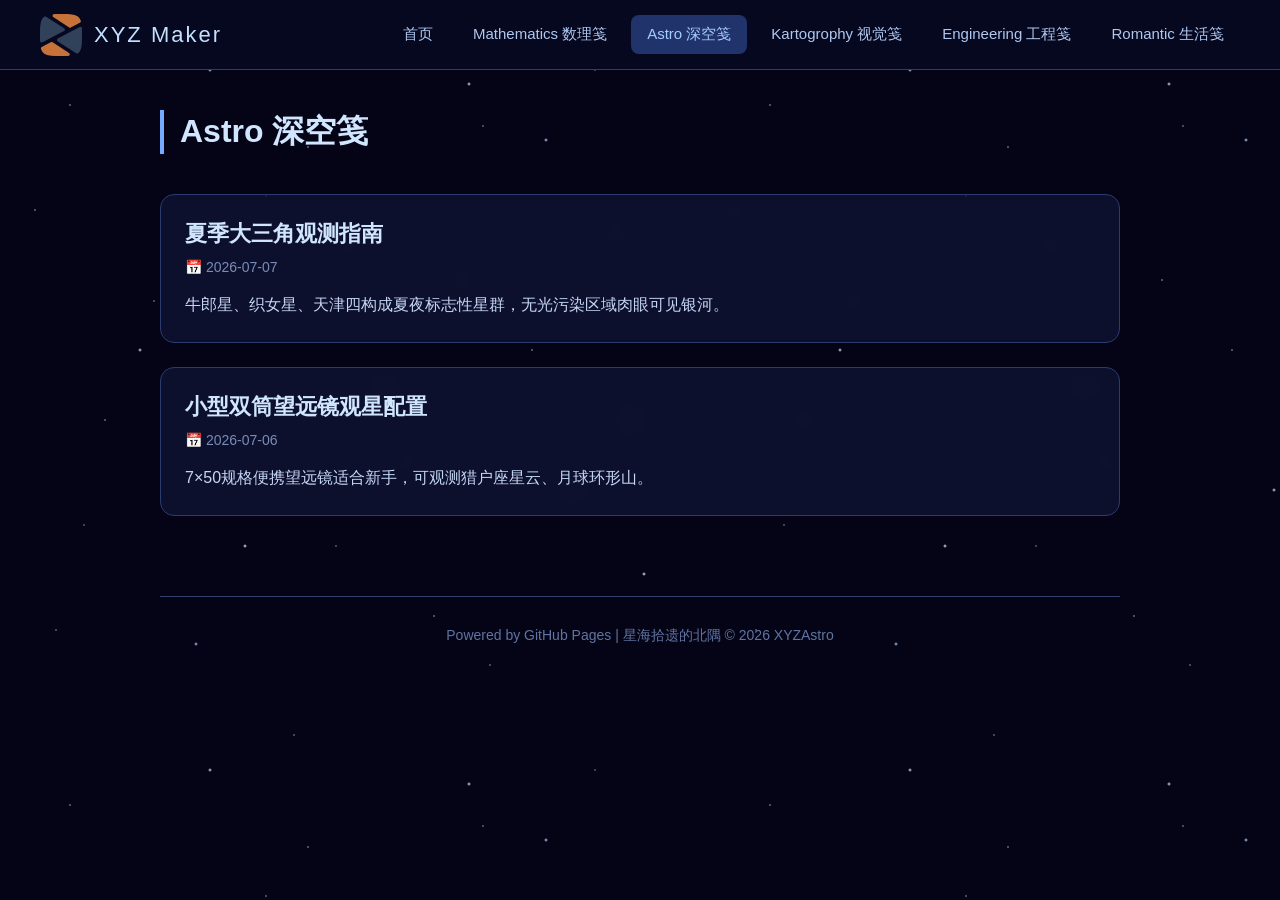
==== pages/astro.html @ 08e02b7e "2.1" ====
<!DOCTYPE html>
<html lang="zh-CN">
<head>
  <meta charset="UTF-8">
  <meta name="viewport" content="width=device-width, initial-scale=1.0">
  <title>深空笺 | Graspstars</title>
  <link rel="stylesheet" href="../style.css">
</head>
<body>
<div class="star-bg"></div>

<!-- 导航栏（所有页面完全一致） -->
<header class="nav-bar">
  <div class="logo-box">
    <img src="../logo.png" alt="LOGO">
    <span class="logo-text">XYZ Maker</span>
  </div>
  <nav class="nav-menu">
    <a href="../index.html">首页</a>
    <a href="./math.html" >Mathematics 数理笺</a>
    <a href="./astro.html" class="active">Astro 深空笺</a>
    <a href="./karto.html">Kartogrophy 视觉笺</a>
    <a href="./eng.html">Engineering 工程笺</a>
    <a href="./life.html">Romantic 生活笺</a>
  </nav>
</header>

<div class="container">
  <h2 class="page-title">Astro 深空笺</h2>
  <main id="articleList"></main>

  <footer>
    <p>Powered by GitHub Pages | 星海拾遗的北隅 © 2026 XYZAstro</p>
  </footer>
</div>

<script>
// 读取json中math分类文章渲染
fetch('../blog.json')
  .then(res => res.json())
  .then(data => {
    const list = document.getElementById('articleList');
    const articles = data.astro;
    if(articles.length === 0){
      list.innerHTML = "<p style='text-align:center;color:#99b3e0;'>暂无文章</p>";
      return;
    }
    articles.forEach(art => {
      const card = document.createElement('div');
      card.className = "blog-card";
      card.innerHTML = `
        <h3 class="card-title">${art.title}</h3>
        <div class="card-date">📅 ${art.date}</div>
        <div class="card-content">${art.content}</div>
      `;
      list.appendChild(card);
    })
  })
  .catch(err=>{
    document.getElementById('articleList').innerHTML = "<p style='color:#ff9999;text-align:center;'>加载失败，请检查文件路径</p>";
  })
</script>
</body>
</html>
---- style.css ----
* {
  margin: 0;
  padding: 0;
  box-sizing: border-box;
  font-family: "Microsoft YaHei", sans-serif;
}
body {
  min-height: 100vh;
  background: #050518;
  color: #e6edff;
  overflow-x: hidden;
  position: relative;
}
/* 闪烁星空背景 */
/* 纯CSS随机像素星空背景 */
/* 高密度纯CSS像素星空 */
.star-bg {
  position: fixed;
  top: 0;
  left: 0;
  width: 100vw;
  height: 100vh;
  z-index: -1;
  background-color: #040416;
  /* 一共30个径向渐变=30颗星星，复制增加、删除减少 */
  background-image:
    radial-gradient(1px 1px at 10% 15%, #ffffff, transparent),
    radial-gradient(1px 1px at 22% 43%, #cce0ff, transparent),
    radial-gradient(2px 2px at 35% 78%, #e6f0ff, transparent),
    radial-gradient(1px 1px at 44% 21%, #ffffff, transparent),
    radial-gradient(1px 1px at 58% 66%, #b8d4ff, transparent),
    radial-gradient(2px 2px at 67% 12%, #d0e6ff, transparent),
    radial-gradient(1px 1px at 76% 50%, #ffffff, transparent),
    radial-gradient(1px 1px at 88% 33%, #a6ccff, transparent),
    radial-gradient(2px 2px at 92% 82%, #e6f0ff, transparent),
    radial-gradient(1px 1px at 8% 90%, #cce0ff, transparent),
    radial-gradient(1px 1px at 15% 60%, #fff, transparent),
    radial-gradient(2px 2px at 30% 10%, #d0e6ff, transparent),
    radial-gradient(1px 1px at 50% 35%, #cce0ff, transparent),
    radial-gradient(1px 1px at 62% 88%, #fff, transparent),
    radial-gradient(2px 2px at 78% 20%, #b8d4ff, transparent),
    radial-gradient(1px 1px at 95% 45%, #e6f0ff, transparent),
    radial-gradient(1px 1px at 5% 30%, #fff, transparent),
    radial-gradient(2px 2px at 28% 92%, #a6ccff, transparent),
    radial-gradient(1px 1px at 42% 5%, #cce0ff, transparent),
    radial-gradient(1px 1px at 66% 40%, #fff, transparent),
    radial-gradient(2px 2px at 82% 70%, #d0e6ff, transparent),
    radial-gradient(1px 1px at 12% 75%, #b8d4ff, transparent),
    radial-gradient(1px 1px at 38% 28%, #e6f0ff, transparent),
    radial-gradient(2px 2px at 55% 55%, #fff, transparent),
    radial-gradient(1px 1px at 70% 95%, #cce0ff, transparent),
    radial-gradient(1px 1px at 85% 10%, #a6ccff, transparent),
    radial-gradient(2px 2px at 20% 50%, #d0e6ff, transparent),
    radial-gradient(1px 1px at 48% 78%, #b8d4ff, transparent),
    radial-gradient(1px 1px at 69% 18%, #e6f0ff, transparent),
    radial-gradient(2px 2px at 90% 60%, #ffffff, transparent);
  /* 缩小平铺尺寸，让星星重复铺满屏幕，密度翻倍 */
  background-size: 700px 700px;
  animation: starTwinkle 7s ease-in-out infinite alternate;
}

/* 星星闪烁动画 */
@keyframes starTwinkle {
  0% {
    opacity: 0.6;
    background-size: 650px 650px;
  }
  100% {
    opacity: 1;
    background-size: 750px 750px;
  }
}

/* 顶部导航栏 */
header.nav-bar {
  position: sticky;
  top: 0;
  z-index: 999;
  background: rgba(8, 10, 35, 0.85);
  backdrop-filter: blur(12px);
  border-bottom: 1px solid #2c3b70;
  padding: 0 40px;
  display: flex;
  align-items: center;
  justify-content: space-between;
  height: 70px;
}
.logo-box {
  display: flex;
  align-items: center;
  gap: 12px;
}
.logo-box img {
  height: 42px;
  width: auto;
}
.logo-text {
  font-size: 22px;
  color: #c3e0ff;
  letter-spacing: 2px;
}
/* 导航菜单 */
.nav-menu {
  display: flex;
  gap: 8px;
}
.nav-menu a {
  color: #b0c8f0;
  text-decoration: none;
  padding: 10px 16px;
  border-radius: 8px;
  transition: all 0.3s;
  font-size: 15px;
}
.nav-menu a:hover {
  background: rgba(90, 150, 255, 0.15);
  color: #74aaff;
}
.nav-menu a.active {
  background: #20346b;
  color: #a6ccff;
}

/* 页面容器通用 */
.container {
  max-width: 1000px;
  margin: 0 auto;
  padding: 40px 20px;
}
.page-title {
  font-size: 32px;
  margin-bottom: 40px;
  color: #d0e6ff;
  border-left: 4px solid #74aaff;
  padding-left: 16px;
}
/* 文章卡片 */
.blog-card {
  background: rgba(20, 25, 60, 0.6);
  backdrop-filter: blur(8px);
  border: 1px solid #2c3b70;
  border-radius: 14px;
  padding: 24px;
  margin-bottom: 24px;
  transition: all 0.3s ease;
}
.blog-card:hover {
  border-color: #74aaff;
  transform: translateY(-4px);
  box-shadow: 0 8px 30px rgba(90, 150, 255, 0.15);
}
.card-title {
  font-size: 22px;
  color: #d0e6ff;
  margin-bottom: 10px;
}
.card-date {
  color: #798cb8;
  font-size: 14px;
  margin-bottom: 16px;
}
.card-content {
  line-height: 1.7;
  color: #c5d6f5;
}
footer {
  text-align: center;
  margin-top: 80px;
  padding-top: 30px;
  border-top: 1px solid #334170;
  color: #6074a3;
  font-size: 14px;
}
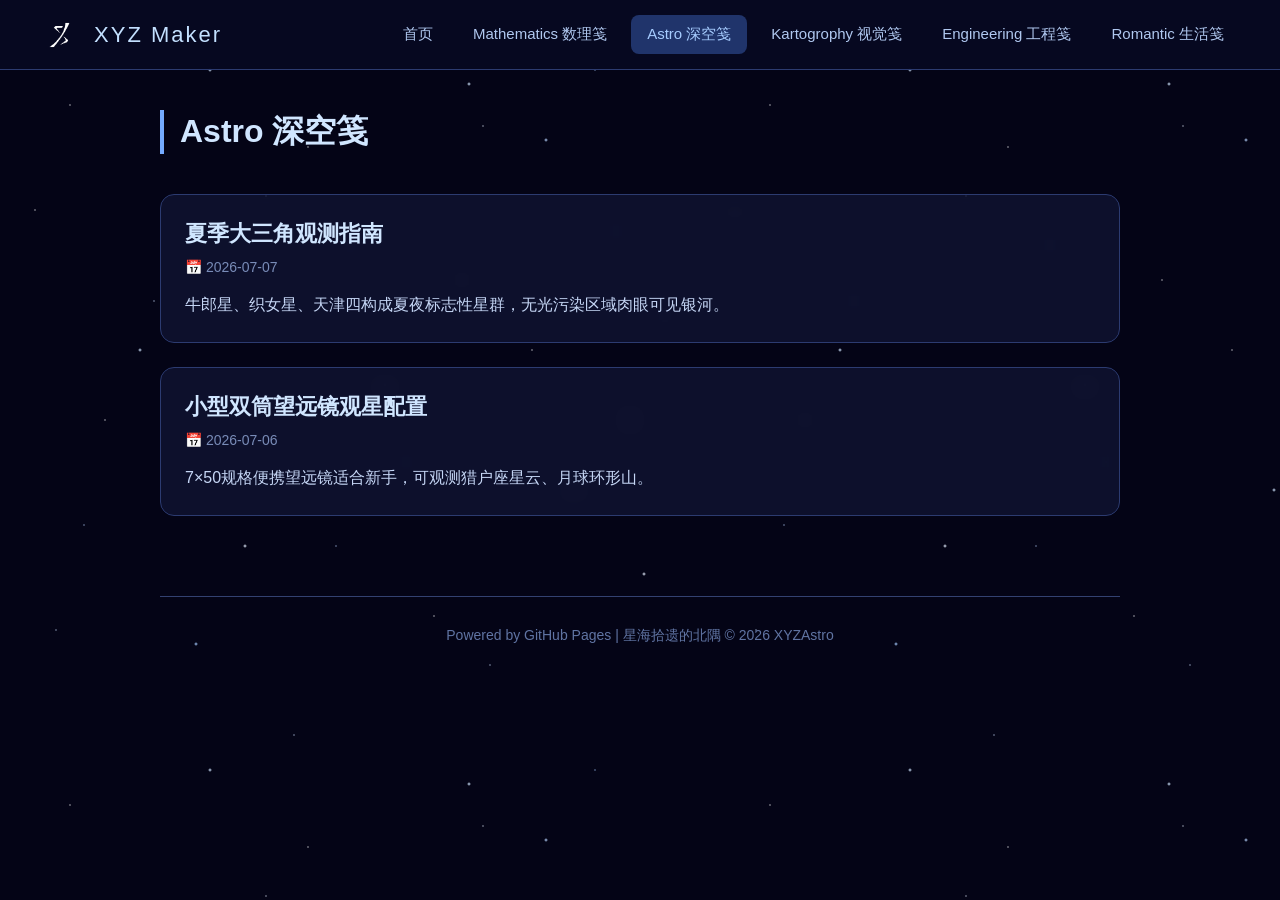
==== commit 53add6ed: "2.12" ====
--- a/pages/astro.html
+++ b/pages/astro.html
@@ -17,13 +17,28 @@
   </div>
   <nav class="nav-menu">
     <a href="../index.html">首页</a>
-    <a href="./math.html" >Mathematics 数理笺</a>
+    <a href="./math.html">Mathematics 数理笺</a>
     <a href="./astro.html" class="active">Astro 深空笺</a>
     <a href="./karto.html">Kartogrophy 视觉笺</a>
     <a href="./eng.html">Engineering 工程笺</a>
     <a href="./life.html">Romantic 生活笺</a>
   </nav>
+  <!-- 移动端汉堡菜单按钮 -->
+  <div class="mobile-menu-btn" id="mobileMenuBtn">
+    <span></span>
+    <span></span>
+    <span></span>
+  </div>
 </header>
+<!-- 移动端导航菜单 -->
+<nav class="mobile-nav-menu" id="mobileNavMenu">
+  <a href="../index.html">首页</a>
+  <a href="./math.html">Mathematics 数理笺</a>
+  <a href="./astro.html" class="active">Astro 深空笺</a>
+  <a href="./karto.html">Kartogrophy 视觉笺</a>
+  <a href="./eng.html">Engineering 工程笺</a>
+  <a href="./life.html">Romantic 生活笺</a>
+</nav>
 
 <div class="container">
   <h2 class="page-title">Astro 深空笺</h2>
@@ -34,8 +49,23 @@
   </footer>
 </div>
 
+<!-- 博客详情模态框 -->
+<div class="blog-modal" id="blogModal">
+  <div class="modal-content">
+    <div class="modal-header">
+      <h3 class="modal-title" id="modalTitle"></h3>
+      <button class="modal-close" id="modalCloseBtn">×</button>
+    </div>
+    <div class="modal-body">
+      <div class="modal-date" id="modalDate"></div>
+      <div class="modal-text" id="modalContent"></div>
+      <div class="modal-category" id="modalCategory"></div>
+    </div>
+  </div>
+</div>
+
 <script>
-// 读取json中math分类文章渲染
+// 读取json中astro分类文章渲染
 fetch('../blog.json')
   .then(res => res.json())
   .then(data => {
@@ -48,17 +78,58 @@
     articles.forEach(art => {
       const card = document.createElement('div');
       card.className = "blog-card";
+      card.style.cursor = "pointer";
+      card.setAttribute('data-title', art.title);
+      card.setAttribute('data-date', art.date);
+      card.setAttribute('data-content', art.content);
+      card.setAttribute('data-category', 'Astro 深空笺');
       card.innerHTML = `
         <h3 class="card-title">${art.title}</h3>
         <div class="card-date">📅 ${art.date}</div>
         <div class="card-content">${art.content}</div>
       `;
+      card.addEventListener('click', function() {
+        openBlogModal(art.title, art.date, art.content, 'Astro 深空笺');
+      });
       list.appendChild(card);
     })
   })
   .catch(err=>{
     document.getElementById('articleList').innerHTML = "<p style='color:#ff9999;text-align:center;'>加载失败，请检查文件路径</p>";
   })
+
+function openBlogModal(title, date, content, category) {
+  document.getElementById('modalTitle').textContent = title;
+  document.getElementById('modalDate').textContent = '📅 ' + date;
+  document.getElementById('modalContent').textContent = content;
+  document.getElementById('modalCategory').textContent = category;
+  document.getElementById('blogModal').classList.add('show');
+  document.body.style.overflow = 'hidden';
+}
+
+function closeBlogModal() {
+  document.getElementById('blogModal').classList.remove('show');
+  document.body.style.overflow = '';
+}
+
+document.getElementById('modalCloseBtn').addEventListener('click', closeBlogModal);
+document.getElementById('blogModal').addEventListener('click', function(e) {
+  if(e.target === this) closeBlogModal();
+});
+document.addEventListener('keydown', function(e) {
+  if(e.key === 'Escape' && document.getElementById('blogModal').classList.contains('show')) {
+    closeBlogModal();
+  }
+});
+</script>
+<script>
+// 移动端菜单切换
+const mobileMenuBtn = document.getElementById('mobileMenuBtn');
+const mobileNavMenu = document.getElementById('mobileNavMenu');
+mobileMenuBtn.addEventListener('click', function() {
+  mobileMenuBtn.classList.toggle('active');
+  mobileNavMenu.classList.toggle('show');
+});
 </script>
 </body>
 </html>
--- a/style.css
+++ b/style.css
@@ -170,4 +170,204 @@
   border-top: 1px solid #334170;
   color: #6074a3;
   font-size: 14px;
+}
+
+/* 移动端响应式设计 */
+/* 汉堡菜单按钮 */
+.mobile-menu-btn {
+  display: none;
+  flex-direction: column;
+  gap: 5px;
+  cursor: pointer;
+  padding: 8px;
+}
+.mobile-menu-btn span {
+  width: 26px;
+  height: 2px;
+  background: #b0c8f0;
+  border-radius: 2px;
+  transition: all 0.3s;
+}
+.mobile-menu-btn.active span:nth-child(1) {
+  transform: rotate(45deg) translateY(7px);
+}
+.mobile-menu-btn.active span:nth-child(2) {
+  opacity: 0;
+}
+.mobile-menu-btn.active span:nth-child(3) {
+  transform: rotate(-45deg) translateY(-7px);
+}
+
+/* 移动端导航菜单 */
+.mobile-nav-menu {
+  display: none;
+  position: fixed;
+  top: 70px;
+  left: 0;
+  right: 0;
+  z-index: 9999;
+  background: rgba(8, 10, 35, 0.95);
+  backdrop-filter: blur(12px);
+  border-bottom: 1px solid #2c3b70;
+  padding: 20px;
+  flex-direction: column;
+  gap: 8px;
+  animation: slideDown 0.3s ease;
+}
+.mobile-nav-menu a {
+  color: #b0c8f0;
+  text-decoration: none;
+  padding: 14px 20px;
+  border-radius: 8px;
+  transition: all 0.3s;
+  font-size: 16px;
+}
+.mobile-nav-menu a:hover {
+  background: rgba(90, 150, 255, 0.15);
+  color: #74aaff;
+}
+.mobile-nav-menu a.active {
+  background: #20346b;
+  color: #a6ccff;
+}
+
+@keyframes slideDown {
+  from {
+    opacity: 0;
+    transform: translateY(-10px);
+  }
+  to {
+    opacity: 1;
+    transform: translateY(0);
+  }
+}
+
+/* 媒体查询 - 手机端适配 */
+@media screen and (max-width: 768px) {
+  /* 隐藏桌面端导航 */
+  .nav-menu {
+    display: none;
+  }
+  /* 显示汉堡按钮 */
+  .mobile-menu-btn {
+    display: flex;
+  }
+  /* 显示移动端菜单（点击后） */
+  .mobile-nav-menu.show {
+    display: flex;
+  }
+  /* 调整导航栏内边距 */
+  header.nav-bar {
+    padding: 0 20px;
+  }
+  /* 调整页面标题大小 */
+  .page-title {
+    font-size: 26px;
+    margin-bottom: 30px;
+  }
+  /* 调整文章卡片内边距 */
+  .blog-card {
+    padding: 20px;
+  }
+  /* 调整卡片标题大小 */
+  .card-title {
+    font-size: 20px;
+  }
+  /* 调整容器内边距 */
+  .container {
+    padding: 30px 15px;
+  }
+  /* 调整logo文字大小 */
+  .logo-text {
+    font-size: 18px;
+  }
+}
+
+/* 博客详情模态框 */
+.blog-modal {
+  display: none;
+  position: fixed;
+  top: 0;
+  left: 0;
+  right: 0;
+  bottom: 0;
+  z-index: 10000;
+  background: rgba(0, 0, 0, 0.7);
+  backdrop-filter: blur(5px);
+  justify-content: center;
+  align-items: center;
+  padding: 20px;
+}
+.blog-modal.show {
+  display: flex;
+}
+.modal-content {
+  background: rgba(15, 20, 50, 0.95);
+  backdrop-filter: blur(12px);
+  border: 1px solid #2c3b70;
+  border-radius: 16px;
+  max-width: 800px;
+  width: 100%;
+  max-height: 85vh;
+  overflow-y: auto;
+  position: relative;
+  animation: fadeIn 0.3s ease;
+}
+@keyframes fadeIn {
+  from {
+    opacity: 0;
+    transform: scale(0.95);
+  }
+  to {
+    opacity: 1;
+    transform: scale(1);
+  }
+}
+.modal-header {
+  padding: 24px;
+  border-bottom: 1px solid #2c3b70;
+  display: flex;
+  justify-content: space-between;
+  align-items: center;
+}
+.modal-title {
+  font-size: 24px;
+  color: #d0e6ff;
+}
+.modal-close {
+  width: 36px;
+  height: 36px;
+  border-radius: 50%;
+  border: none;
+  background: rgba(90, 150, 255, 0.15);
+  color: #b0c8f0;
+  font-size: 20px;
+  cursor: pointer;
+  transition: all 0.3s;
+}
+.modal-close:hover {
+  background: rgba(90, 150, 255, 0.3);
+  color: #fff;
+}
+.modal-body {
+  padding: 24px;
+}
+.modal-date {
+  color: #798cb8;
+  font-size: 14px;
+  margin-bottom: 20px;
+}
+.modal-text {
+  line-height: 1.8;
+  color: #c5d6f5;
+  font-size: 16px;
+}
+.modal-category {
+  display: inline-block;
+  padding: 4px 12px;
+  background: rgba(90, 150, 255, 0.15);
+  border-radius: 20px;
+  font-size: 13px;
+  color: #74aaff;
+  margin-top: 20px;
 }
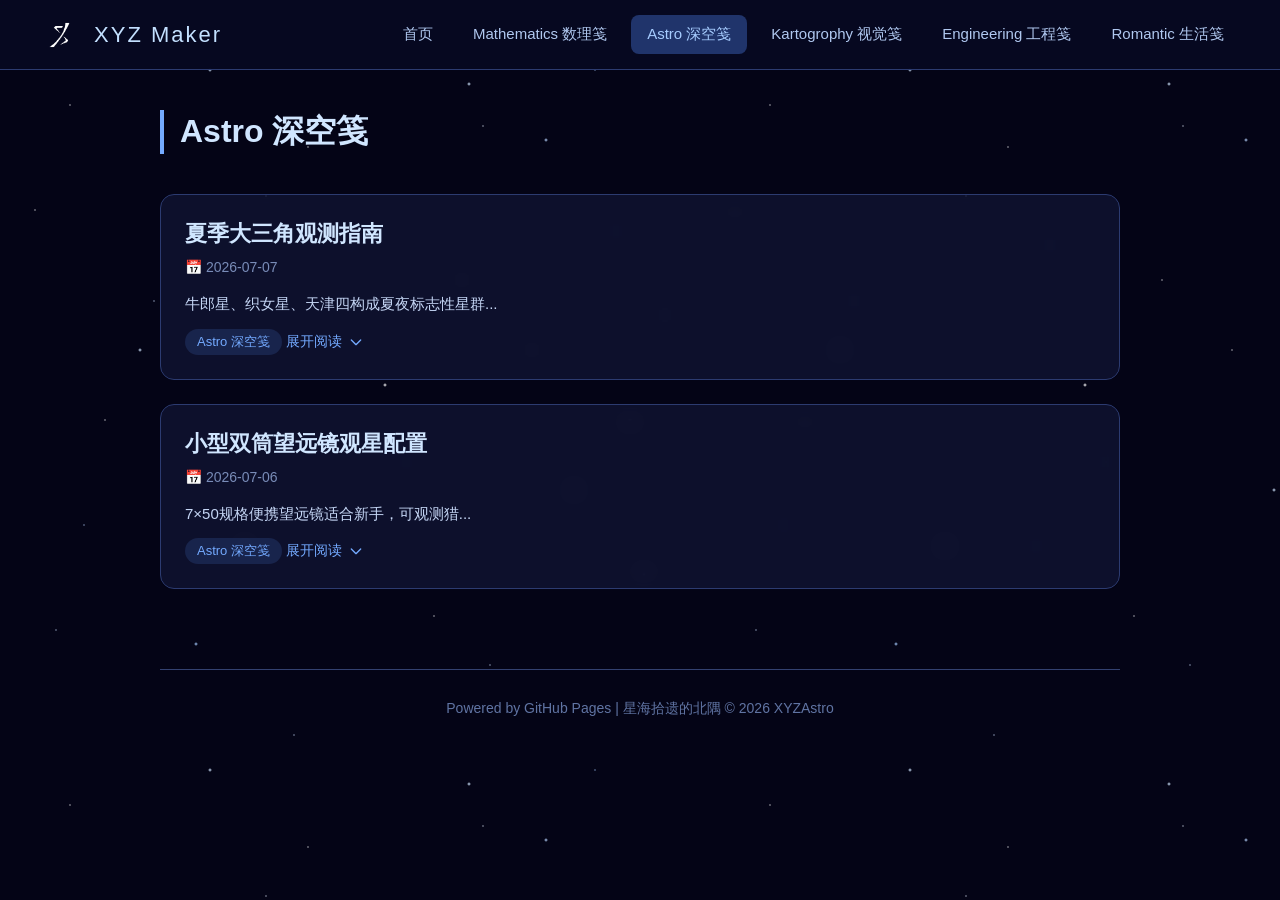
==== commit 2d251ab4: "2.2" ====
--- a/pages/astro.html
+++ b/pages/astro.html
@@ -49,21 +49,6 @@
   </footer>
 </div>
 
-<!-- 博客详情模态框 -->
-<div class="blog-modal" id="blogModal">
-  <div class="modal-content">
-    <div class="modal-header">
-      <h3 class="modal-title" id="modalTitle"></h3>
-      <button class="modal-close" id="modalCloseBtn">×</button>
-    </div>
-    <div class="modal-body">
-      <div class="modal-date" id="modalDate"></div>
-      <div class="modal-text" id="modalContent"></div>
-      <div class="modal-category" id="modalCategory"></div>
-    </div>
-  </div>
-</div>
-
 <script>
 // 读取json中astro分类文章渲染
 fetch('../blog.json')
@@ -76,20 +61,28 @@
       return;
     }
     articles.forEach(art => {
+      const summary = art.content.length > 20 ? art.content.substring(0, 20) + '...' : art.content;
       const card = document.createElement('div');
       card.className = "blog-card";
-      card.style.cursor = "pointer";
-      card.setAttribute('data-title', art.title);
-      card.setAttribute('data-date', art.date);
-      card.setAttribute('data-content', art.content);
-      card.setAttribute('data-category', 'Astro 深空笺');
       card.innerHTML = `
         <h3 class="card-title">${art.title}</h3>
         <div class="card-date">📅 ${art.date}</div>
-        <div class="card-content">${art.content}</div>
+        <div class="card-summary">${summary}</div>
+        <div class="card-full-content" id="full-${art.id}">${art.content}</div>
+        <div class="card-category">Astro 深空笺</div>
+        <div class="card-expand-btn">
+          <span>展开阅读</span>
+          <svg viewBox="0 0 24 24" fill="none" stroke="currentColor" stroke-width="2">
+            <path d="M19 9l-7 7-7-7" stroke-linecap="round" stroke-linejoin="round"/>
+          </svg>
+        </div>
       `;
       card.addEventListener('click', function() {
-        openBlogModal(art.title, art.date, art.content, 'Astro 深空笺');
+        card.classList.toggle('expanded');
+        const fullContent = card.querySelector('.card-full-content');
+        fullContent.classList.toggle('show');
+        const expandBtn = card.querySelector('.card-expand-btn span');
+        expandBtn.textContent = card.classList.contains('expanded') ? '收起' : '展开阅读';
       });
       list.appendChild(card);
     })
@@ -97,30 +90,6 @@
   .catch(err=>{
     document.getElementById('articleList').innerHTML = "<p style='color:#ff9999;text-align:center;'>加载失败，请检查文件路径</p>";
   })
-
-function openBlogModal(title, date, content, category) {
-  document.getElementById('modalTitle').textContent = title;
-  document.getElementById('modalDate').textContent = '📅 ' + date;
-  document.getElementById('modalContent').textContent = content;
-  document.getElementById('modalCategory').textContent = category;
-  document.getElementById('blogModal').classList.add('show');
-  document.body.style.overflow = 'hidden';
-}
-
-function closeBlogModal() {
-  document.getElementById('blogModal').classList.remove('show');
-  document.body.style.overflow = '';
-}
-
-document.getElementById('modalCloseBtn').addEventListener('click', closeBlogModal);
-document.getElementById('blogModal').addEventListener('click', function(e) {
-  if(e.target === this) closeBlogModal();
-});
-document.addEventListener('keydown', function(e) {
-  if(e.key === 'Escape' && document.getElementById('blogModal').classList.contains('show')) {
-    closeBlogModal();
-  }
-});
 </script>
 <script>
 // 移动端菜单切换
--- a/style.css
+++ b/style.css
@@ -134,7 +134,7 @@
   border-left: 4px solid #74aaff;
   padding-left: 16px;
 }
-/* 文章卡片 */
+/* 文章卡片 - 手风琴效果 */
 .blog-card {
   background: rgba(20, 25, 60, 0.6);
   backdrop-filter: blur(8px);
@@ -143,11 +143,15 @@
   padding: 24px;
   margin-bottom: 24px;
   transition: all 0.3s ease;
+  cursor: pointer;
 }
 .blog-card:hover {
   border-color: #74aaff;
+  box-shadow: 0 8px 30px rgba(90, 150, 255, 0.15);
+}
+.blog-card.expanded {
   transform: translateY(-4px);
-  box-shadow: 0 8px 30px rgba(90, 150, 255, 0.15);
+  border-color: #74aaff;
 }
 .card-title {
   font-size: 22px;
@@ -159,9 +163,56 @@
   font-size: 14px;
   margin-bottom: 16px;
 }
-.card-content {
+.card-summary {
   line-height: 1.7;
   color: #c5d6f5;
+  font-size: 15px;
+}
+.card-full-content {
+  line-height: 1.8;
+  color: #c5d6f5;
+  font-size: 16px;
+  margin-top: 16px;
+  padding-top: 16px;
+  border-top: 1px solid #2c3b70;
+  display: none;
+}
+.card-full-content.show {
+  display: block;
+  animation: fadeIn 0.3s ease;
+}
+@keyframes fadeIn {
+  from { opacity: 0; }
+  to { opacity: 1; }
+}
+.card-expand-btn {
+  display: inline-flex;
+  align-items: center;
+  gap: 6px;
+  margin-top: 16px;
+  color: #74aaff;
+  font-size: 14px;
+  transition: all 0.3s;
+}
+.card-expand-btn:hover {
+  color: #99c2ff;
+}
+.card-expand-btn svg {
+  width: 16px;
+  height: 16px;
+  transition: transform 0.3s;
+}
+.blog-card.expanded .card-expand-btn svg {
+  transform: rotate(180deg);
+}
+.card-category {
+  display: inline-block;
+  padding: 4px 12px;
+  background: rgba(90, 150, 255, 0.15);
+  border-radius: 20px;
+  font-size: 13px;
+  color: #74aaff;
+  margin-top: 12px;
 }
 footer {
   text-align: center;
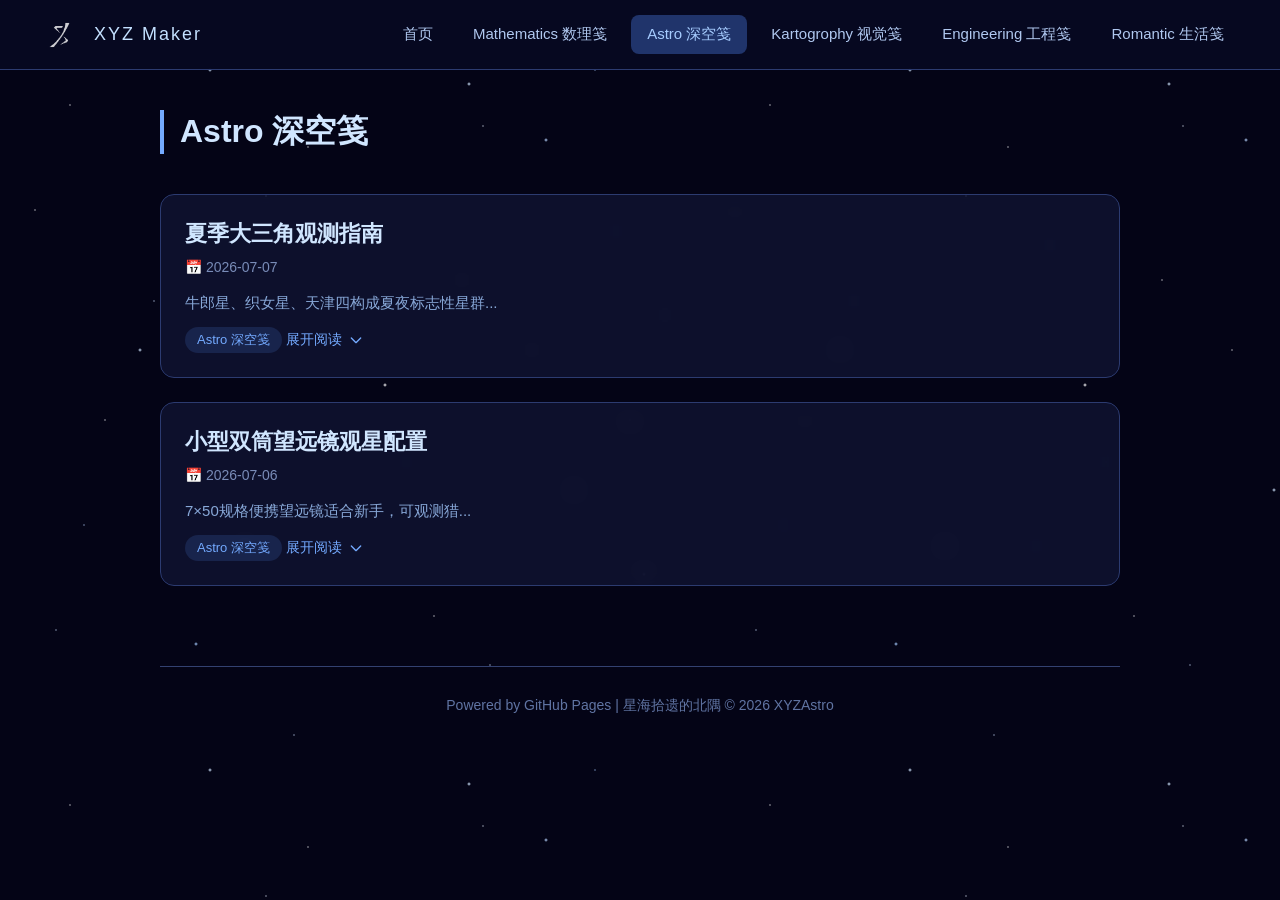
==== commit 8ccc6269: "3.0" ====
--- a/pages/astro.html
+++ b/pages/astro.html
@@ -3,7 +3,7 @@
 <head>
   <meta charset="UTF-8">
   <meta name="viewport" content="width=device-width, initial-scale=1.0">
-  <title>深空笺 | Graspstars</title>
+  <title>深空笺 | XYZ Maker</title>
   <link rel="stylesheet" href="../style.css">
 </head>
 <body>
@@ -50,26 +50,28 @@
 </div>
 
 <script>
-// 读取json中astro分类文章渲染
-fetch('../blog.json')
+// 读取blog/index.json获取文章列表
+fetch('../blog/index.json')
   .then(res => res.json())
-  .then(data => {
+  .then(indexData => {
     const list = document.getElementById('articleList');
-    const articles = data.astro;
+    const articles = indexData.articles.filter(art => art.category === 'astro');
+    
     if(articles.length === 0){
       list.innerHTML = "<p style='text-align:center;color:#99b3e0;'>暂无文章</p>";
       return;
     }
+    
     articles.forEach(art => {
-      const summary = art.content.length > 20 ? art.content.substring(0, 20) + '...' : art.content;
+      // 先创建卡片框架
       const card = document.createElement('div');
       card.className = "blog-card";
       card.innerHTML = `
         <h3 class="card-title">${art.title}</h3>
         <div class="card-date">📅 ${art.date}</div>
-        <div class="card-summary">${summary}</div>
-        <div class="card-full-content" id="full-${art.id}">${art.content}</div>
-        <div class="card-category">Astro 深空笺</div>
+        <div class="card-summary">加载中...</div>
+        <div class="card-full-content" id="full-${art.id}">加载中...</div>
+        <div class="card-category">${art.categoryName}</div>
         <div class="card-expand-btn">
           <span>展开阅读</span>
           <svg viewBox="0 0 24 24" fill="none" stroke="currentColor" stroke-width="2">
@@ -77,19 +79,51 @@
           </svg>
         </div>
       `;
+      
+      // 加载对应的markdown文件
+      fetch(`../blog/${encodeURIComponent(art.filename)}`)
+        .then(res => res.text())
+        .then(mdContent => {
+          const { content } = parseMarkdown(mdContent);
+          const textContent = content.replace(/<[^>]*>/g, '');
+          const summary = textContent.length > 20 ? textContent.substring(0, 20) + '...' : textContent;
+          card.querySelector('.card-summary').textContent = summary;
+          card.querySelector('.card-full-content').innerHTML = content;
+        })
+        .catch(err => {
+          card.querySelector('.card-summary').textContent = '加载失败';
+          card.querySelector('.card-full-content').textContent = '无法加载文章内容';
+        });
+      
       card.addEventListener('click', function() {
         card.classList.toggle('expanded');
+        const summary = card.querySelector('.card-summary');
         const fullContent = card.querySelector('.card-full-content');
+        summary.classList.toggle('hidden');
         fullContent.classList.toggle('show');
         const expandBtn = card.querySelector('.card-expand-btn span');
         expandBtn.textContent = card.classList.contains('expanded') ? '收起' : '展开阅读';
       });
+      
       list.appendChild(card);
-    })
+    });
   })
-  .catch(err=>{
+  .catch(err => {
     document.getElementById('articleList').innerHTML = "<p style='color:#ff9999;text-align:center;'>加载失败，请检查文件路径</p>";
-  })
+  });
+
+function parseMarkdown(md) {
+  let content = md.replace(/^#\s+.+$/m, '')
+              .replace(/\*\*日期：\*\*\s+.+$/m, '')
+              .replace(/\*\*分类：\*\*\s+.+$/m, '')
+              .trim();
+  content = content
+    .replace(/^###\s+(.+)$/gm, '<h3>$1</h3>')
+    .replace(/^##\s+(.+)$/gm, '<h2>$1</h2>')
+    .replace(/\*\*(.+?)\*\*/g, '<strong>$1</strong>')
+    .replace(/\n/g, '<br>');
+  return { content };
+}
 </script>
 <script>
 // 移动端菜单切换
--- a/style.css
+++ b/style.css
@@ -93,11 +93,17 @@
 .logo-box img {
   height: 42px;
   width: auto;
+  opacity: 0.8;
 }
 .logo-text {
-  font-size: 22px;
+  font-size: 18px;
   color: #c3e0ff;
   letter-spacing: 2px;
+}
+.logo-motto {
+  font-size: 10px;
+  color: #88a8d8;
+  letter-spacing: 1px;
 }
 /* 导航菜单 */
 .nav-menu {
@@ -164,9 +170,13 @@
   margin-bottom: 16px;
 }
 .card-summary {
-  line-height: 1.7;
-  color: #c5d6f5;
   font-size: 15px;
+  color: #88a8d8;
+  line-height: 1.6;
+  transition: opacity 0.3s, max-height 0.3s;
+}
+.card-summary.hidden {
+  display: none;
 }
 .card-full-content {
   line-height: 1.8;
@@ -205,6 +215,10 @@
 .blog-card.expanded .card-expand-btn svg {
   transform: rotate(180deg);
 }
+.logo-text-container {
+  display: flex;
+  flex-direction: column;
+}
 .card-category {
   display: inline-block;
   padding: 4px 12px;
@@ -213,6 +227,108 @@
   font-size: 13px;
   color: #74aaff;
   margin-top: 12px;
+}
+
+/* 个人简介样式 */
+.profile-section {
+  text-align: center;
+  max-width: 600px;
+  margin: 0 auto;
+  padding: 60px 20px;
+}
+.profile-avatar {
+  margin-bottom: 24px;
+}
+.avatar-circle {
+  width: 120px;
+  height: 120px;
+  border-radius: 50%;
+  background: linear-gradient(135deg, rgba(90, 150, 255, 0.2), rgba(138, 180, 248, 0.1));
+  border: 2px solid rgba(90, 150, 255, 0.3);
+  display: flex;
+  align-items: center;
+  justify-content: center;
+  margin: 0 auto;
+}
+.avatar-icon {
+  font-size: 48px;
+}
+.profile-name {
+  font-size: 32px;
+  color: #c3e0ff;
+  margin-bottom: 8px;
+  letter-spacing: 2px;
+}
+.profile-title {
+  font-size: 16px;
+  color: #88a8d8;
+  margin-bottom: 20px;
+}
+.profile-intro {
+  font-size: 15px;
+  color: #99b3e0;
+  line-height: 1.8;
+  margin-bottom: 30px;
+}
+.profile-stats {
+  display: flex;
+  justify-content: center;
+  gap: 40px;
+  margin-bottom: 40px;
+}
+.stat-item {
+  text-align: center;
+}
+.stat-number {
+  display: block;
+  font-size: 28px;
+  font-weight: bold;
+  color: #74aaff;
+}
+.stat-label {
+  font-size: 13px;
+  color: #6074a3;
+  margin-top: 4px;
+}
+.profile-bio {
+  text-align: left;
+  background: rgba(90, 150, 255, 0.08);
+  border-radius: 12px;
+  padding: 24px;
+  margin-bottom: 30px;
+}
+.profile-bio h3 {
+  font-size: 16px;
+  color: #a6ccff;
+  margin-bottom: 12px;
+}
+.profile-bio p {
+  font-size: 14px;
+  color: #99b3e0;
+  line-height: 1.8;
+  margin-bottom: 10px;
+}
+.profile-bio p:last-child {
+  margin-bottom: 0;
+}
+.profile-links {
+  display: flex;
+  justify-content: center;
+  gap: 16px;
+}
+.social-link {
+  display: inline-block;
+  padding: 10px 20px;
+  background: rgba(90, 150, 255, 0.15);
+  border-radius: 20px;
+  color: #74aaff;
+  text-decoration: none;
+  font-size: 14px;
+  transition: all 0.3s;
+}
+.social-link:hover {
+  background: rgba(90, 150, 255, 0.3);
+  color: #99c2ff;
 }
 footer {
   text-align: center;
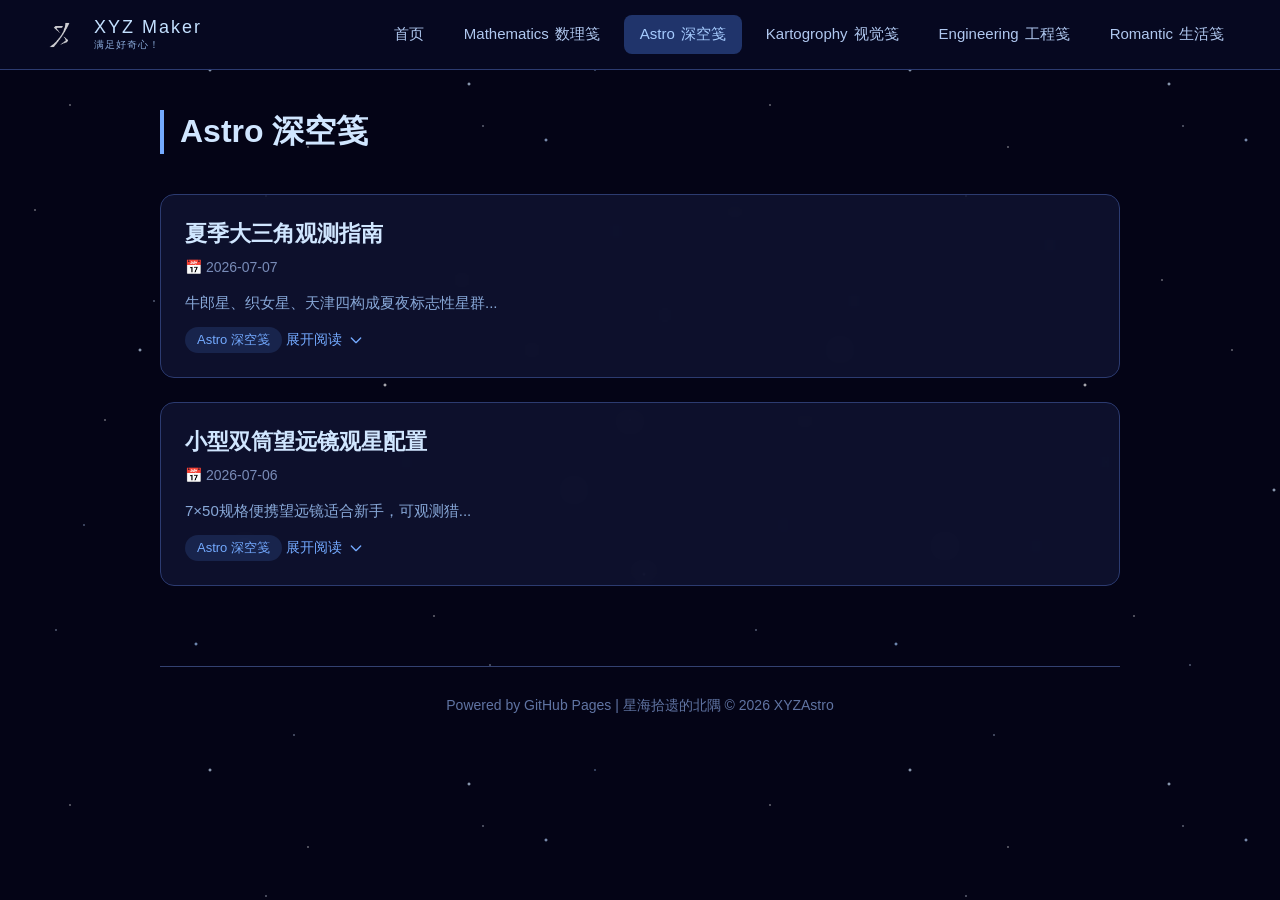
==== commit 37b21a83: "3.2" ====
--- a/pages/astro.html
+++ b/pages/astro.html
@@ -13,15 +13,18 @@
 <header class="nav-bar">
   <div class="logo-box">
     <img src="../logo.png" alt="LOGO">
-    <span class="logo-text">XYZ Maker</span>
+    <div class="logo-text-container">
+      <span class="logo-text">XYZ Maker</span>
+      <span class="logo-motto">满足好奇心！</span>
+    </div>
   </div>
   <nav class="nav-menu">
     <a href="../index.html">首页</a>
-    <a href="./math.html">Mathematics 数理笺</a>
-    <a href="./astro.html" class="active">Astro 深空笺</a>
-    <a href="./karto.html">Kartogrophy 视觉笺</a>
-    <a href="./eng.html">Engineering 工程笺</a>
-    <a href="./life.html">Romantic 生活笺</a>
+    <a href="./math.html"><span class="nav-en">Mathematics</span><span class="nav-zh">数理笺</span></a>
+    <a href="./astro.html" class="active"><span class="nav-en">Astro</span><span class="nav-zh">深空笺</span></a>
+    <a href="./karto.html"><span class="nav-en">Kartogrophy</span><span class="nav-zh">视觉笺</span></a>
+    <a href="./eng.html"><span class="nav-en">Engineering</span><span class="nav-zh">工程笺</span></a>
+    <a href="./life.html"><span class="nav-en">Romantic</span><span class="nav-zh">生活笺</span></a>
   </nav>
   <!-- 移动端汉堡菜单按钮 -->
   <div class="mobile-menu-btn" id="mobileMenuBtn">
--- a/style.css
+++ b/style.css
@@ -118,6 +118,12 @@
   transition: all 0.3s;
   font-size: 15px;
 }
+.nav-en {
+  margin-right: 6px;
+}
+.nav-zh {
+  font-weight: 500;
+}
 .nav-menu a:hover {
   background: rgba(90, 150, 255, 0.15);
   color: #74aaff;
@@ -253,6 +259,12 @@
 .avatar-icon {
   font-size: 48px;
 }
+.avatar-image {
+  width: 100%;
+  height: 100%;
+  border-radius: 50%;
+  object-fit: cover;
+}
 .profile-name {
   font-size: 32px;
   color: #c3e0ff;
@@ -270,6 +282,15 @@
   line-height: 1.8;
   margin-bottom: 30px;
 }
+
+.translation-text {
+  font-family: "SimSun", "Songti SC", serif;
+  font-size: 12px;
+  color: #545353;
+  line-height: 1.6;
+  margin-top: 10px;
+}
+
 .profile-stats {
   display: flex;
   justify-content: center;
@@ -301,6 +322,13 @@
   font-size: 16px;
   color: #a6ccff;
   margin-bottom: 12px;
+}
+.profile-bio .translation-text {
+  font-family: "SimSun", "Songti SC", serif;
+  font-size: 12px;
+  color: #838daa;
+  line-height: 1.6;
+  margin-top: 10px;
 }
 .profile-bio p {
   font-size: 14px;
@@ -410,6 +438,17 @@
 }
 
 /* 媒体查询 - 手机端适配 */
+/* 中等屏幕：隐藏英文，只显示中文 */
+@media screen and (max-width: 1200px) {
+  .nav-en {
+    display: none;
+  }
+  .nav-menu a {
+    padding: 10px 12px;
+    font-size: 14px;
+  }
+}
+
 @media screen and (max-width: 768px) {
   /* 隐藏桌面端导航 */
   .nav-menu {
